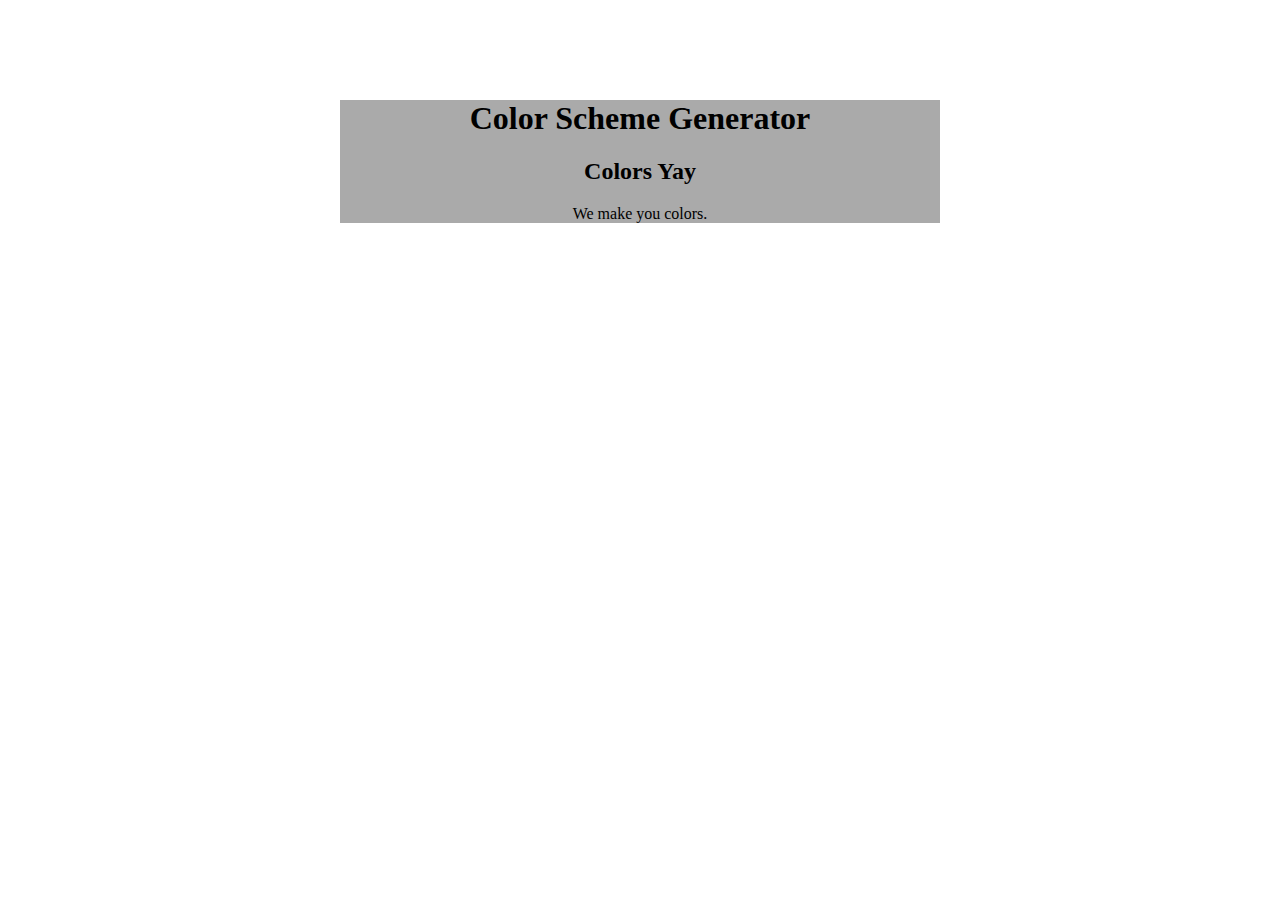
==== color_scheme.html @ c1072c9a "HTML File" ====
<!DOCTYPE html>

<html lang="en">
	<head>
		<title>Color Scheme Generator</title>

		<!--stylesheets-->
		<link href="style.css" rel ="stylesheet">

		<!--Loads web fonts-->
		
	</head>

	<body>
		<div class="wrapper">
			<nav>
		
			</nav>

			<div id="content">
				<center>
					<h1>Color Scheme Generator</h1>
				
					<h2>Colors Yay</h2>

					<p>We make you colors.</p>

				</center>
			</div>

		</div>

		<script>

			var questions = {
				['What is your favorite color', 'blue', 'pink', 'purple'],
				['What style do you like?', 'bright', 'dark', 'pastel'],
				['How many colors do you want', 2, 3, 4]
			};	

			var scheme = [];

			for (var i = 0; i < questions.length; i++) {
				askQ(questions[i]);
			}

			function askQ(question) {
				var response = prompt(question[0], ''); //what does the quotes do
				if (answer == question[1]) {
					scheme.push(question[1]);
				}
				else if (answer == question[2]) {
					scheme.push(question[2]);
				} else {
					scheme.push(question[3]);
				}
			}

		</script>

	</body>
</html>
---- style.css ----
.wrapper {
	width: 600px;
	margin: 100px auto;
	text-align: center;
	background-color: #aaa;
}

#header {
	font-family: sans-serif;
	font-size: 5em;
}

#subheader {
	font-family: sans-serif;
	font-size: 3em;
}

#text {
	font-family: sans-serif;
	font-size: 1em;
}
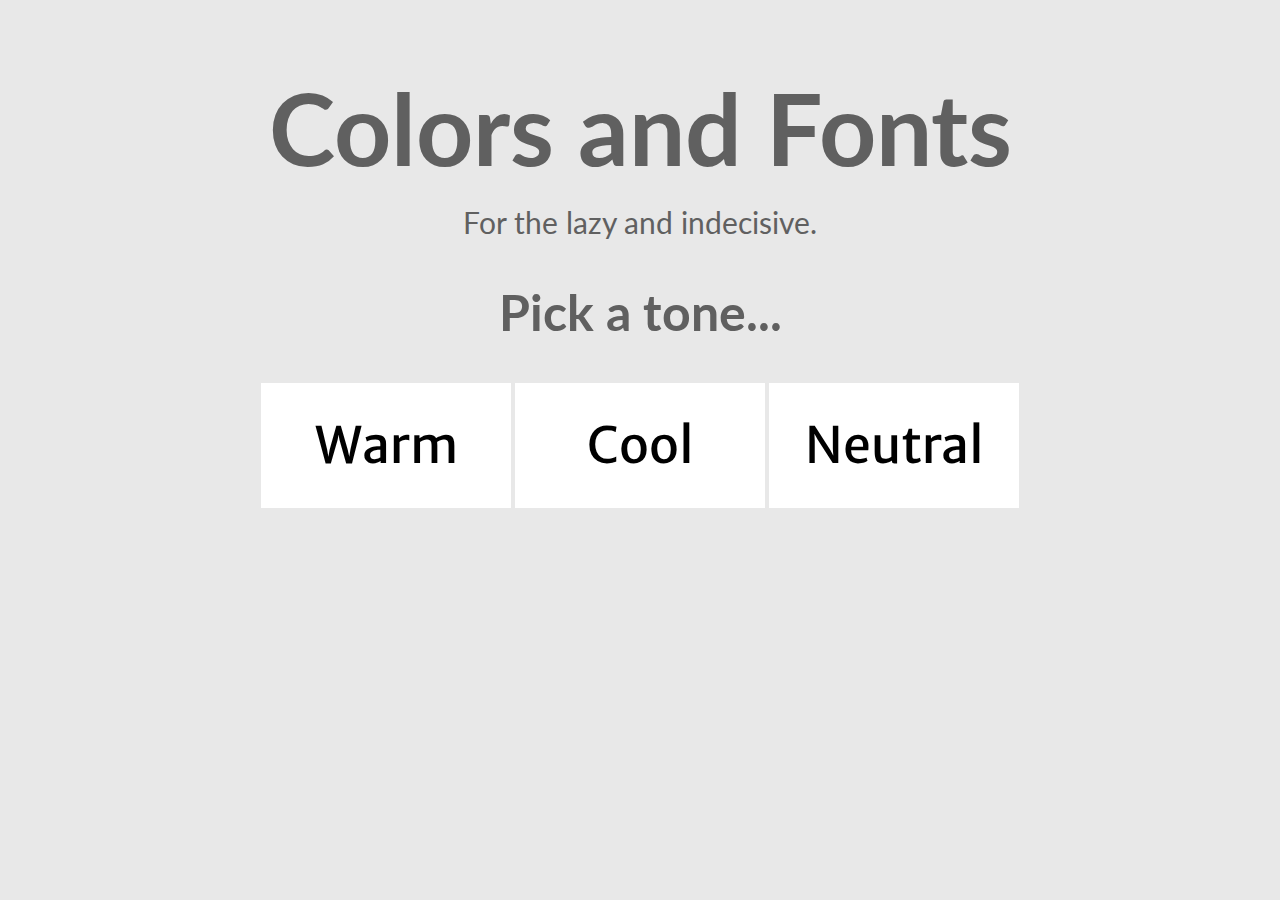
==== commit af7e89f9: "Quiz" ====
--- a/color_scheme.html
+++ b/color_scheme.html
@@ -5,59 +5,75 @@
 		<title>Color Scheme Generator</title>
 
 		<!--stylesheets-->
-		<link href="style.css" rel ="stylesheet">
+		<link href="style2.css" rel ="stylesheet">
 
 		<!--Loads web fonts-->
+		<link href='http://fonts.googleapis.com/css?family=Lato|Merriweather+Sans' rel='stylesheet' type='text/css'>
 		
+		<script src="C:\Program Files\jquery-1.10.2.min.js"></script>
+
+		<script>
+			var questions = [
+				{
+					"q": "Pick a tone...", 
+					"a1": 'Warm', 
+					"a2": 'Cool', 
+					"a3": 'Neutral'},
+				{
+					"q": 'What style do you like?', 
+					"a1": 'Bright', 
+					"a2": 'Dark', 
+					"a3": 'Pastel'}, 
+				{
+					"q": 'Are you...',
+					"a1": 'Casual',
+					"a2": 'Formal', 
+					"a3": 'IDK'}
+
+			];	
+
+
+			var clickCount = 0;
+
+			$(document).ready(function() {
+				var scheme = [];
+				$(".answer").click(function() {
+					scheme.push($(this).val());
+					console.log(scheme);
+					clickCount++;
+					if (clickCount == questions.length) {
+						//////////////////
+						
+						return scheme;
+					}
+					changeQ(clickCount);
+				});
+			});
+			
+			function changeQ(qNumber) {
+				document.getElementById("question").innerHTML=questions[qNumber]["q"];
+				document.getElementById("answer1").value=questions[qNumber]["a1"];
+				document.getElementById("answer2").value=questions[qNumber]["a2"];
+				document.getElementById("answer3").value=questions[qNumber]["a3"];
+			}
+
+		</script>		
+
 	</head>
 
 	<body>
-		<div class="wrapper">
-			<nav>
-		
-			</nav>
+		<center>
 
-			<div id="content">
-				<center>
-					<h1>Color Scheme Generator</h1>
-				
-					<h2>Colors Yay</h2>
+			<h1>Colors and Fonts</h1>
 
-					<p>We make you colors.</p>
+			<p>For the lazy and indecisive.</p>
 
-				</center>
-			</div>
+			<h2 id="question">Pick a tone...</h2>
+				<input type="button" class="answer" id="answer1" value="Warm">
+				<input type="button" class="answer" id="answer2" value="Cool">
+				<input type="button" class="answer" id="answer3" value="Neutral">
 
-		</div>
-
-		<script>
-
-			var questions = {
-				['What is your favorite color', 'blue', 'pink', 'purple'],
-				['What style do you like?', 'bright', 'dark', 'pastel'],
-				['How many colors do you want', 2, 3, 4]
-			};	
-
-			var scheme = [];
-
-			for (var i = 0; i < questions.length; i++) {
-				askQ(questions[i]);
-			}
-
-			function askQ(question) {
-				var response = prompt(question[0], ''); //what does the quotes do
-				if (answer == question[1]) {
-					scheme.push(question[1]);
-				}
-				else if (answer == question[2]) {
-					scheme.push(question[2]);
-				} else {
-					scheme.push(question[3]);
-				}
-			}
-
-		</script>
-
+		</center>
 	</body>
 </html>
 
@@ -77,3 +93,5 @@
 
 
 
+
+
--- a/style2.css
+++ b/style2.css
@@ -0,0 +1,115 @@
+/* style2.css */
+
+	<style>
+			body, html {
+				margin: 0px;
+				padding: 0px;
+			}
+
+			body {
+				background-color: #E8E8E8
+			}
+
+			h1 {
+				font-family: 'Lato', sans-serif;
+				font-size: 100px;
+				color: #606060;
+				text-align: center;
+			}
+
+			h2 {
+				font-family: 'Lato', sans-serif;
+				font-size: 50px;
+				color: #606060;
+			}
+
+			p {
+				font-family: 'Lato', sans-serif;
+				font-size: 30px;
+				color: #606060 ;
+				padding-left: 100px;
+				padding-right: 100px;
+				margin-top: -50px;
+				margin-bottom: 0px;
+			}
+
+			input {
+				width:250px;
+				height:125px;
+				font-family:'Merriweather Sans', sans-serif;
+				font-size: 50px;
+				text-align: center;
+				background-color: white;
+				border-style: none;
+				border-color: gray;
+				border-width: 5px;
+				/*margin-right: 20px;*/
+			}
+
+			input:hover {
+				background: #606060;
+				color: white;
+			}
+
+			#test p {
+				margin-top: 25px;
+				font-size: 21px;
+				text-align: center;
+				animation: fadein 2s;
+				-moz-animation: fadein 2s; /* Firefox */
+				-webkit-animation: fadein 2s; /* Safari and Chrome */
+				-o-animation: fadein 2s; /* Opera */
+			}
+			@keyframes fadein {
+    			from {
+        			opacity:0;
+    			}
+    			to {
+        			opacity:1;
+    			}
+			}
+			@-moz-keyframes fadein { /* Firefox */
+    			from {
+        			opacity:0;
+    			}
+    			to {
+        			opacity:1;
+    			}
+			}
+			@-webkit-keyframes fadein { /* Safari and Chrome */
+    			from {
+        			opacity:0;
+    			}
+    			to {
+			        opacity:1;
+    			}
+			}
+			@-o-keyframes fadein { /* Opera */
+    			from {
+        			opacity:0;
+    			}
+    			to {
+        			opacity: 1;
+    			}
+			}​
+			
+	</style>
+
+
+
+
+
+
+
+
+
+
+
+
+
+
+
+
+
+
+
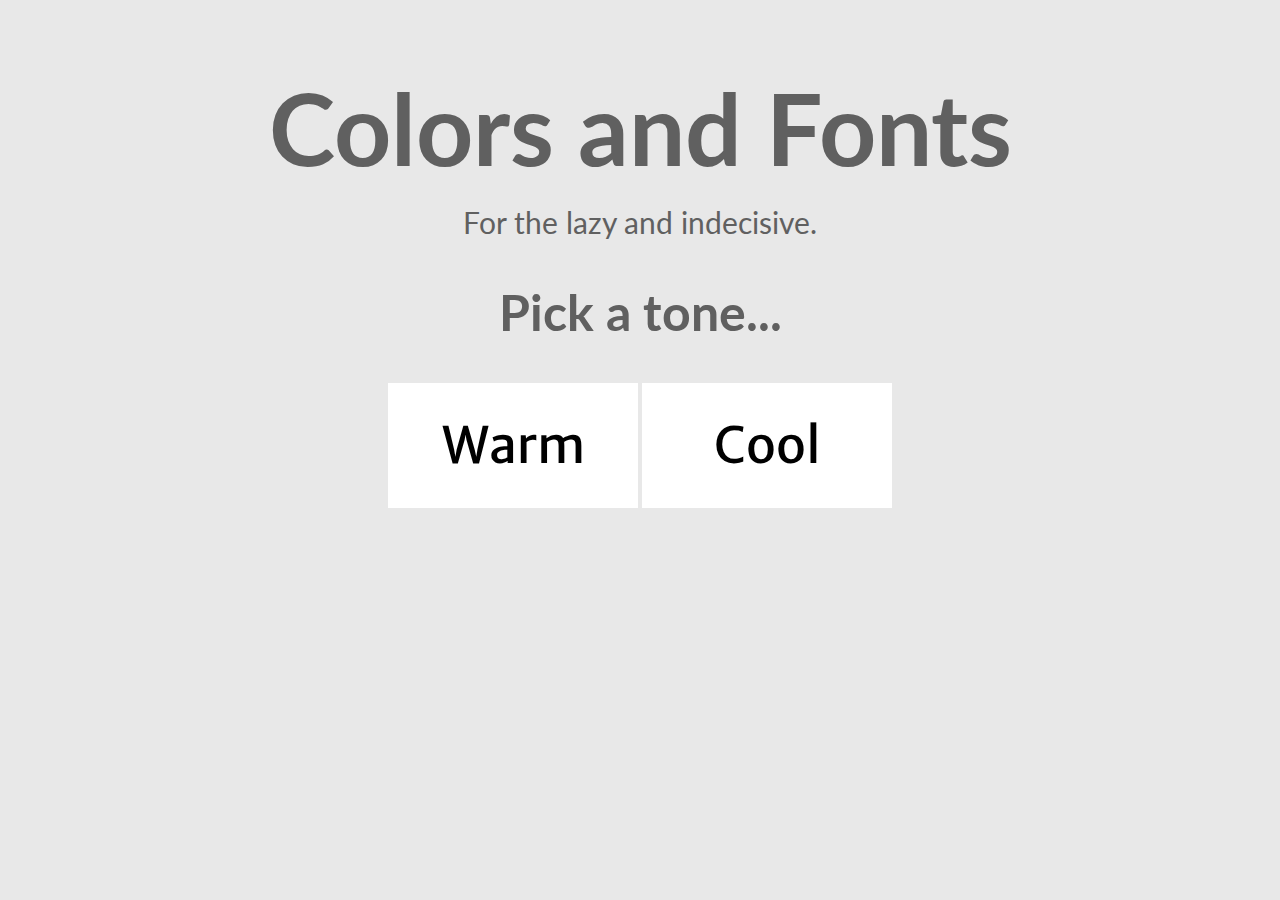
==== commit 43c9fa48: "Merge branch 'master' of github.com:shanawho/colors" ====
--- a/color_scheme.html
+++ b/color_scheme.html
@@ -10,25 +10,22 @@
 		<!--Loads web fonts-->
 		<link href='http://fonts.googleapis.com/css?family=Lato|Merriweather+Sans' rel='stylesheet' type='text/css'>
 		
-		<script src="C:\Program Files\jquery-1.10.2.min.js"></script>
+		<script src="jquery-1.10.2.min.js"></script>
 
 		<script>
 			var questions = [
 				{
 					"q": "Pick a tone...", 
 					"a1": 'Warm', 
-					"a2": 'Cool', 
-					"a3": 'Neutral'},
+					"a2": 'Cool'},
 				{
 					"q": 'What style do you like?', 
 					"a1": 'Bright', 
-					"a2": 'Dark', 
-					"a3": 'Pastel'}, 
+					"a2": 'Dark'}, 
 				{
 					"q": 'Are you...',
 					"a1": 'Casual',
-					"a2": 'Formal', 
-					"a3": 'IDK'}
+					"a2": 'Formal'}
 
 			];	
 
@@ -42,8 +39,7 @@
 					console.log(scheme);
 					clickCount++;
 					if (clickCount == questions.length) {
-						//////////////////
-						
+						document.location.href = 'jam.html';
 						return scheme;
 					}
 					changeQ(clickCount);
@@ -54,7 +50,6 @@
 				document.getElementById("question").innerHTML=questions[qNumber]["q"];
 				document.getElementById("answer1").value=questions[qNumber]["a1"];
 				document.getElementById("answer2").value=questions[qNumber]["a2"];
-				document.getElementById("answer3").value=questions[qNumber]["a3"];
 			}
 
 		</script>		
@@ -71,7 +66,6 @@
 			<h2 id="question">Pick a tone...</h2>
 				<input type="button" class="answer" id="answer1" value="Warm">
 				<input type="button" class="answer" id="answer2" value="Cool">
-				<input type="button" class="answer" id="answer3" value="Neutral">
 
 		</center>
 	</body>
--- a/style2.css
+++ b/style2.css
@@ -51,48 +51,6 @@
 				color: white;
 			}
 
-			#test p {
-				margin-top: 25px;
-				font-size: 21px;
-				text-align: center;
-				animation: fadein 2s;
-				-moz-animation: fadein 2s; /* Firefox */
-				-webkit-animation: fadein 2s; /* Safari and Chrome */
-				-o-animation: fadein 2s; /* Opera */
-			}
-			@keyframes fadein {
-    			from {
-        			opacity:0;
-    			}
-    			to {
-        			opacity:1;
-    			}
-			}
-			@-moz-keyframes fadein { /* Firefox */
-    			from {
-        			opacity:0;
-    			}
-    			to {
-        			opacity:1;
-    			}
-			}
-			@-webkit-keyframes fadein { /* Safari and Chrome */
-    			from {
-        			opacity:0;
-    			}
-    			to {
-			        opacity:1;
-    			}
-			}
-			@-o-keyframes fadein { /* Opera */
-    			from {
-        			opacity:0;
-    			}
-    			to {
-        			opacity: 1;
-    			}
-			}​
-			
 	</style>
 
 
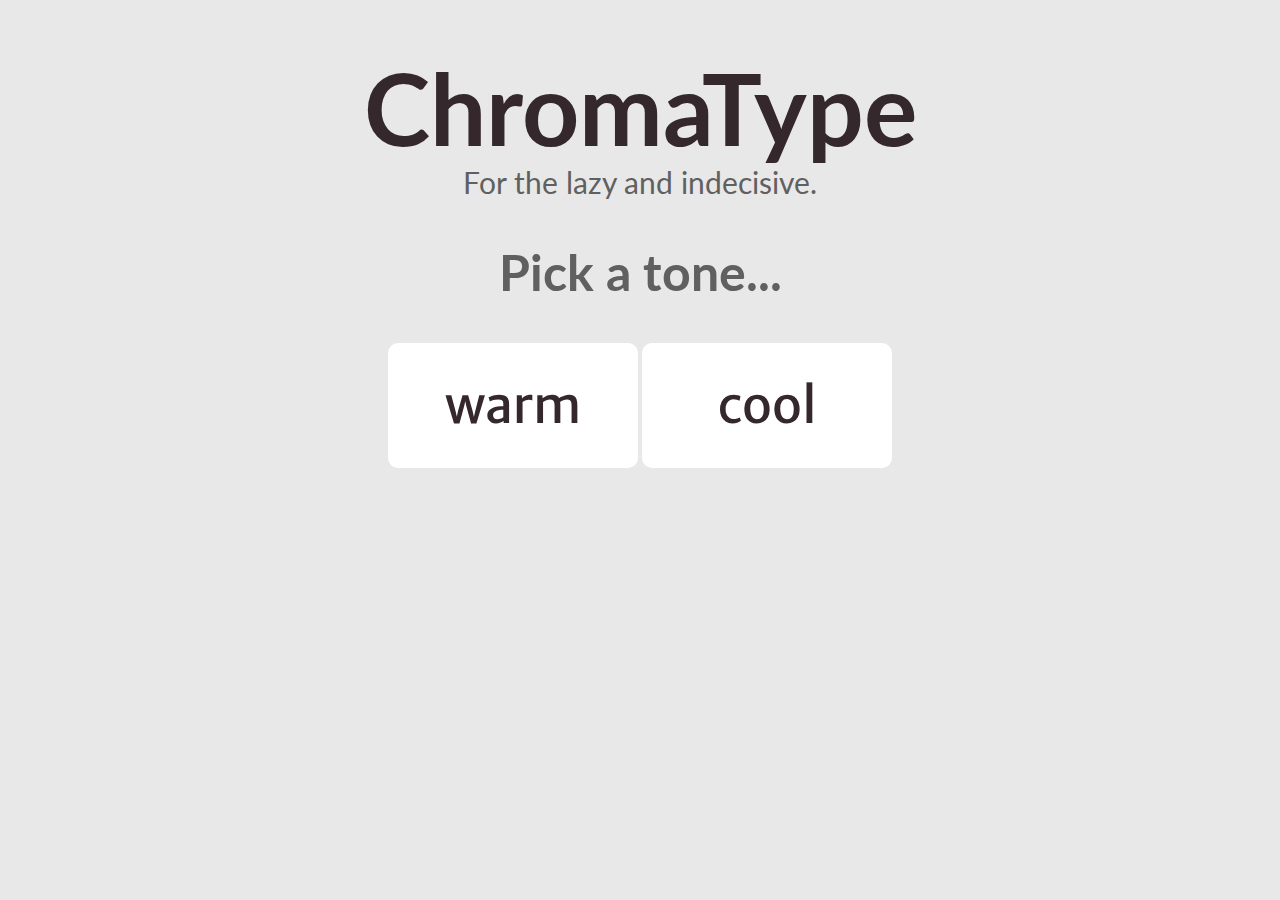
==== commit 04d6a418: "Quiz" ====
--- a/color_scheme.html
+++ b/color_scheme.html
@@ -16,17 +16,16 @@
 			var questions = [
 				{
 					"q": "Pick a tone...", 
-					"a1": 'Warm', 
-					"a2": 'Cool'},
+					"a1": 'warm', 
+					"a2": 'cool'},
 				{
 					"q": 'What style do you like?', 
-					"a1": 'Bright', 
-					"a2": 'Dark'}, 
+					"a1": 'bright', 
+					"a2": 'dark'}, 
 				{
 					"q": 'Are you...',
-					"a1": 'Casual',
-					"a2": 'Formal'}
-
+					"a1": 'casual',
+					"a2": 'formal'}
 			];	
 
 
@@ -39,6 +38,7 @@
 					console.log(scheme);
 					clickCount++;
 					if (clickCount == questions.length) {
+						window.localStorage.setItem('id', scheme);
 						document.location.href = 'jam.html';
 						return scheme;
 					}
@@ -59,13 +59,13 @@
 	<body>
 		<center>
 
-			<h1>Colors and Fonts</h1>
+			<h1>ChromaType</h1>
 
 			<p>For the lazy and indecisive.</p>
 
 			<h2 id="question">Pick a tone...</h2>
-				<input type="button" class="answer" id="answer1" value="Warm">
-				<input type="button" class="answer" id="answer2" value="Cool">
+				<input type="button" class="answer" id="answer1" value="warm">
+				<input type="button" class="answer" id="answer2" value="cool">
 
 		</center>
 	</body>
--- a/style2.css
+++ b/style2.css
@@ -7,14 +7,15 @@
 			}
 
 			body {
-				background-color: #E8E8E8
+				background-color: #E8E8E8;
 			}
 
 			h1 {
 				font-family: 'Lato', sans-serif;
 				font-size: 100px;
-				color: #606060;
+				color: #34282C;
 				text-align: center;
+				line-height: .8em;
 			}
 
 			h2 {
@@ -38,12 +39,14 @@
 				height:125px;
 				font-family:'Merriweather Sans', sans-serif;
 				font-size: 50px;
+				color: #34282C;
 				text-align: center;
 				background-color: white;
 				border-style: none;
 				border-color: gray;
 				border-width: 5px;
-				/*margin-right: 20px;*/
+				-moz-border-radius: 10px;
+				border-radius: 10px;
 			}
 
 			input:hover {
